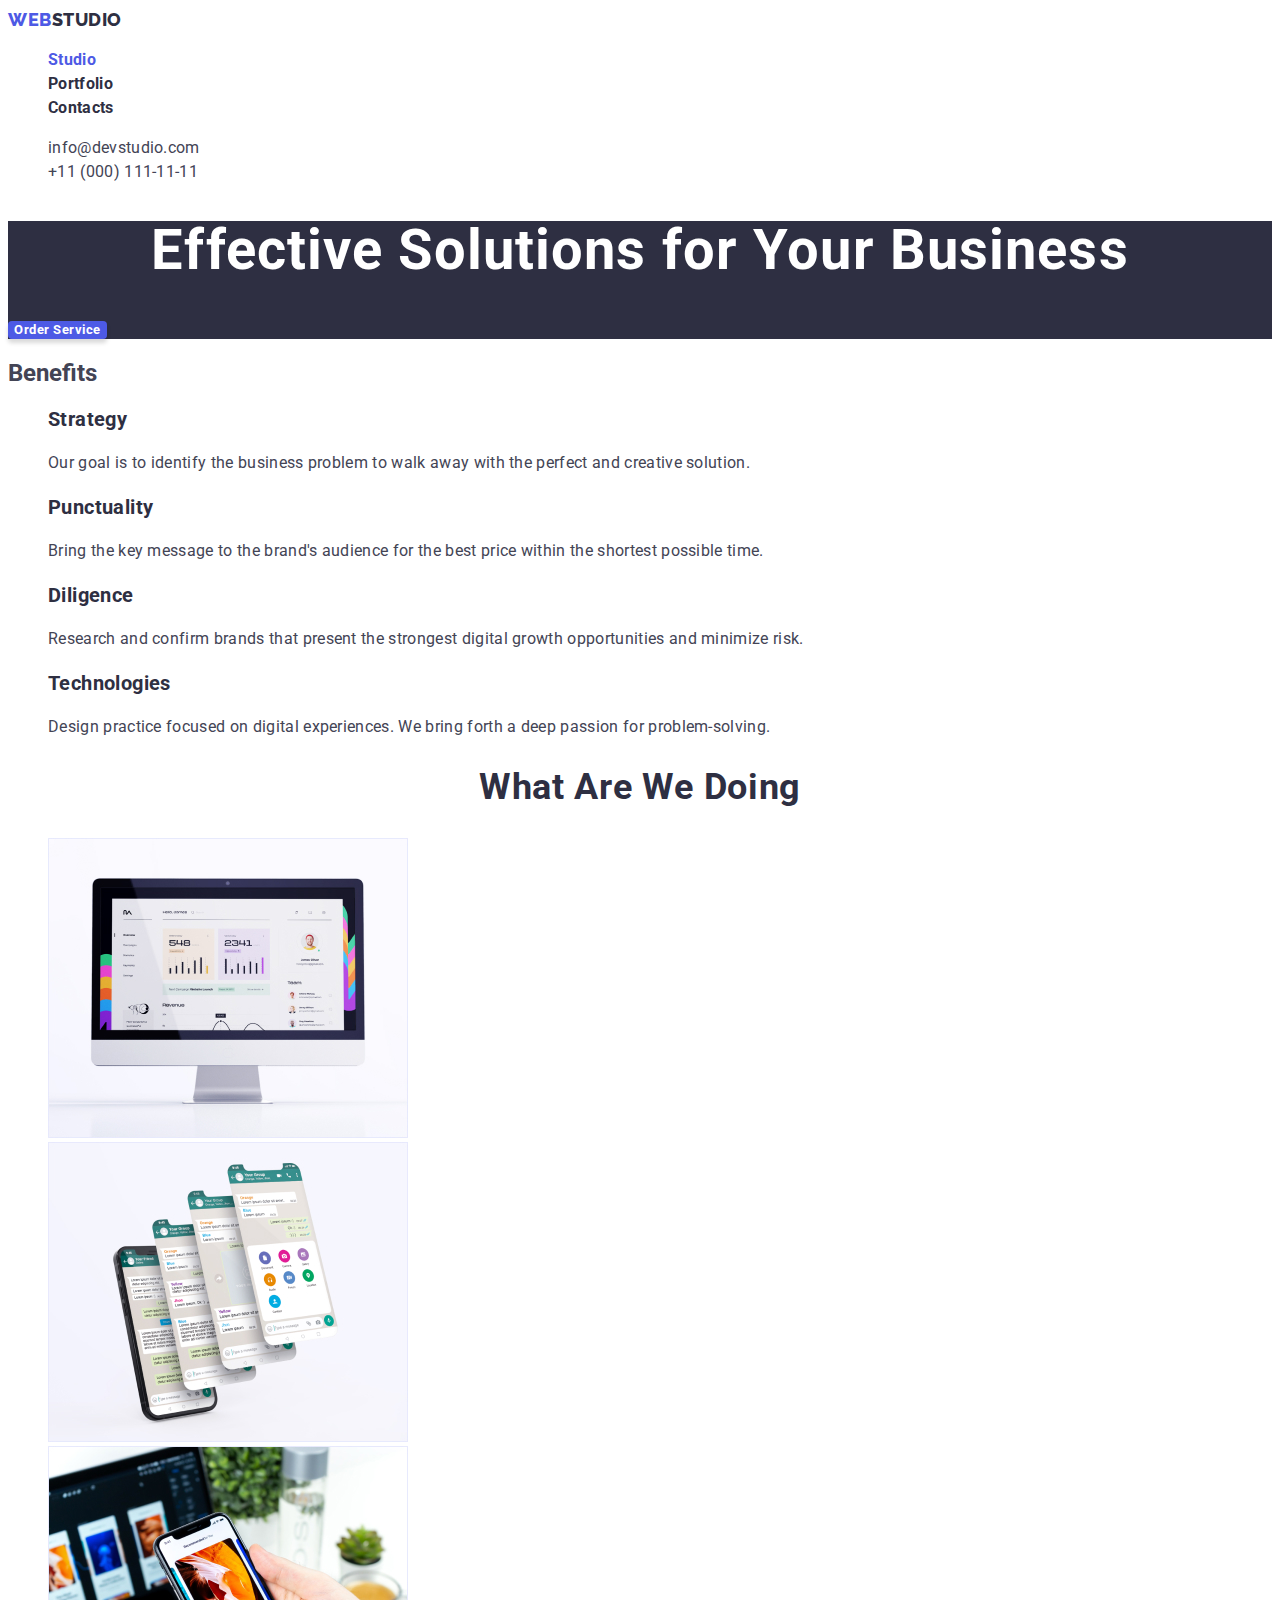
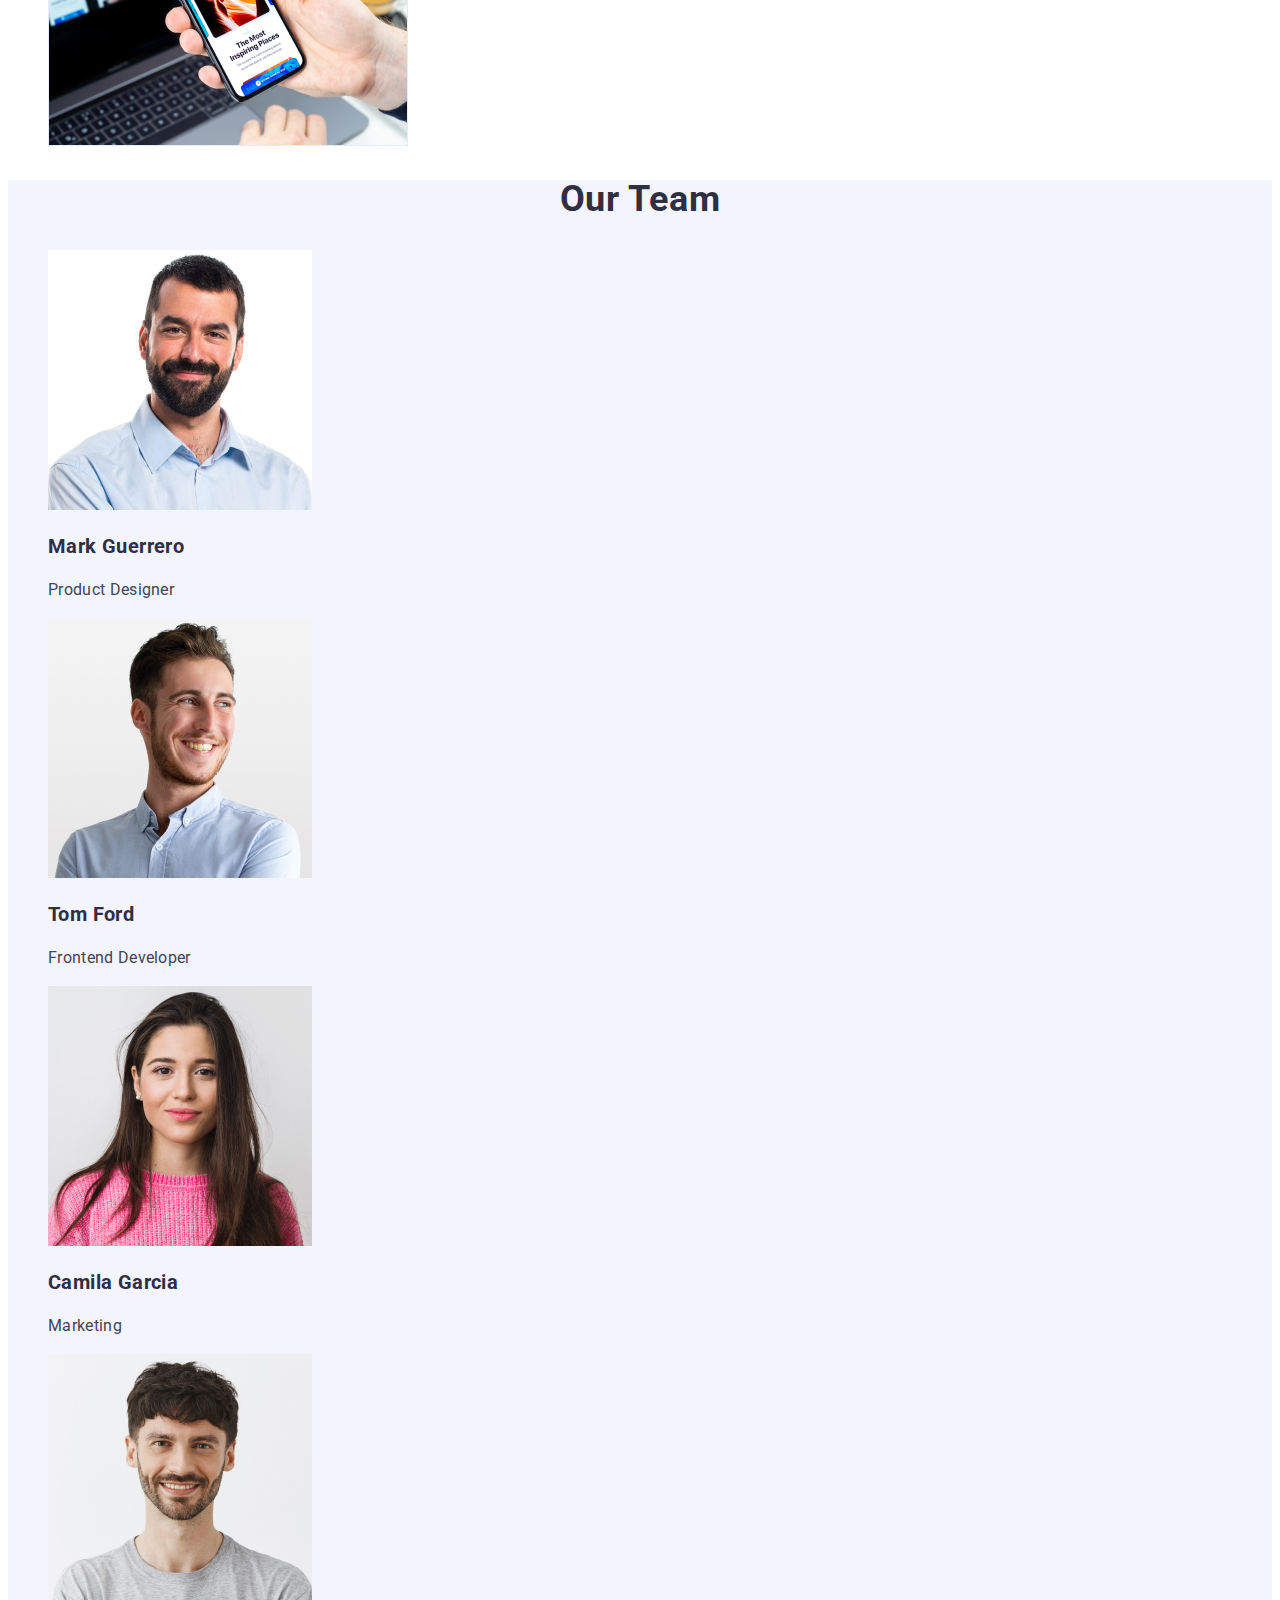
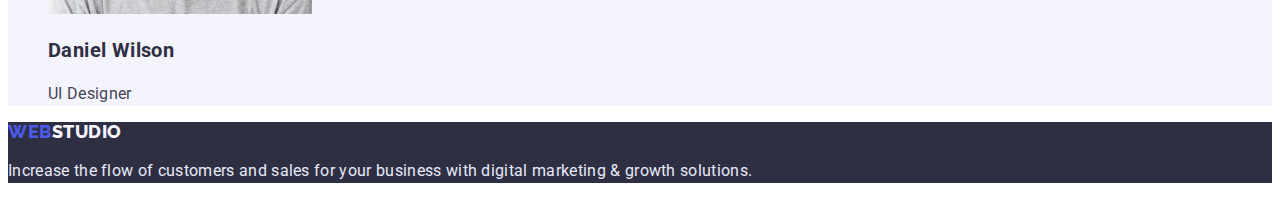
==== index.html @ 01891605 "copyed files from homework 2" ====
<!DOCTYPE html>
<html lang="en">
  <head>
    <meta charset="UTF-8" />
    <meta http-equiv="X-UA-Compatible" content="IE=edge" />
    <meta name="viewport" content="width=device-width, initial-scale=1.0" />
    <title>WebStudio</title>
    <link href="https://fonts.googleapis.com/css2?family=Raleway:wght@800&family=Roboto:wght@400;500;700;900&display=swap" rel="stylesheet" />
    <link rel="stylesheet" href="./css/styles.css" />
  </head>
  <body>
    <header class="header">
      <nav class="header-nav">
        <a class="header-logo logo link" href="./index.html"><span class="logo-start">WEB</span><span class="logo-end">STUDIO</span></a>
        <ul class="header-list list">
          <li>
            <a class="nav-link link" href="./index.html"><span class="active-page">Studio</span></a>
          </li>
          <li>
            <a class="nav-link link" href="./portfolio.html">Portfolio</a>
          </li>
          <li><a class="nav-link link" href="#">Contacts</a></li>
        </ul>
      </nav>
      <ul class="header-contacts list">
        <li>
          <a class="contacts-link link" href="mailto:info@devstudio.com">info@devstudio.com</a>
        </li>
        <li>
          <a class="contacts-link link" href="tel:+110001111111">+11 (000) 111-11-11</a>
        </li>
      </ul>
    </header>
    <main>
      <div class="hero">
        <h1 class="hero-title">Effective Solutions for Your Business</h1>
        <button class="hero-btn btn" type="button">Order Service</button>
      </div>
      <section class="benefits">
        <h2>Benefits</h2>
        <ul class="benefits-list list">
          <li class="benefits-item">
            <h3 class="benefits-subtitle subtitle">Strategy</h3>
            <p class="benefits-text text">Our goal is to identify the business problem to walk away with the perfect and creative solution.</p>
          </li>
          <li class="benefits-item">
            <h3 class="benefits-subtitle subtitle">Punctuality</h3>
            <p class="benefits-text text">Bring the key message to the brand's audience for the best price within the shortest possible time.</p>
          </li>
          <li class="benefits-item">
            <h3 class="benefits-subtitle subtitle">Diligence</h3>
            <p class="benefits-text text">Research and confirm brands that present the strongest digital growth opportunities and minimize risk.</p>
          </li>
          <li class="benefits-item">
            <h3 class="benefits-subtitle subtitle">Technologies</h3>
            <p class="benefits-text text">Design practice focused on digital experiences. We bring forth a deep passion for problem-solving.</p>
          </li>
        </ul>
      </section>
      <section class="services">
        <h2 class="services-title title">What are we doing</h2>
        <ul class="services-list list">
          <li class="services-item list">
            <img src="./images/we-doing1.jpg" alt="desktop" width="360" height="300" />
          </li>
          <li class="services-item list">
            <img src="./images/we-doing2.jpg" alt="mobile phone display layers" width="360" height="300" />
          </li>
          <li class="services-item list">
            <img src="./images/we-doing3.jpg" alt="mobile phone in hand" width="360" height="300" />
          </li>
        </ul>
      </section>
      <section class="team">
        <h2 class="team-title title">Our Team</h2>
        <ul class="team-list list">
          <li class="team-item">
            <img src="./images/team-photo/person1.jpg" alt="Mark Guerrero" width="264" height="260" />
            <h3 class="team-subtitle subtitle">Mark Guerrero</h3>
            <p class="text">Product Designer</p>
          </li>
          <li class="team-item">
            <img src="./images/team-photo/person2.jpg" alt="Tom Ford" width="264" height="260" />
            <h3 class="team-subtitle subtitle">Tom Ford</h3>
            <p class="text">Frontend Developer</p>
          </li>
          <li class="team-item">
            <img src="./images/team-photo/person3.jpg" alt="Camila Garcia" width="264" height="260" />
            <h3 class="team-subtitle subtitle">Camila Garcia</h3>
            <p class="text">Marketing</p>
          </li>
          <li class="team-item">
            <img src="./images/team-photo/person4.jpg" alt="Daniel Wilson" width="264" height="260" />
            <h3 class="team-subtitle subtitle">Daniel Wilson</h3>
            <p class="text">UI Designer</p>
          </li>
        </ul>
      </section>
    </main>
    <footer class="footer">
      <div>
        <a class="footer-logo logo link" href="./index.html"><span class="logo-start">WEB</span><span class="logo-end">STUDIO</span></a>
        <p class="footer-text text">Increase the flow of customers and sales for your business with digital marketing & growth solutions.</p>
      </div>
    </footer>
  </body>
</html>
---- css/styles.css ----
:root {
  /*_________COLOR SCHEME________*/

  /* iris-color*/
  --primary-brand-color: #4d5ae5;
  /* navy-blue-color */
  --dark-color: #2e2f42;
  /* green-color */
  --success-color: #31d0aa;
  /* slate-color */
  --text-color: #434455;
  /* light-text-color */
  --subtle-text-color: #8e8f99;
  /*cornflower-color*/
  --accent-color: #e7e9fc;
  /* cloud-color */
  --light-color: #f4f4fd;
  /* clean */
  --clean-color: #ffffff;
}

body {
  font-family: 'Roboto', 'Helvetica Neue', 'Verdana', 'Tahoma', sans-serif;
  font-size: 16px;
  color: var(--text-color);
  background-color: var(--clean-color);
}

/*_________NULL STYLE________*/
.list {
  list-style: none;
}
.link {
  text-decoration: none;
}
.link:active,
.link:visited {
  color: var(--text-color);
}

/*________DEFAULT STYLE________*/
.btn {
  font-family: 'Roboto';
  cursor: pointer;
  font-weight: 700;
  line-height: 1.5;
  letter-spacing: 0.04em;
}

.title {
  font-weight: 700;
  font-size: 36px;
  line-height: 1.11;
  letter-spacing: 0.02em;
  text-align: center;
  text-transform: capitalize;
  color: var(--dark-color);
}

.subtitle {
  font-weight: 700;
  font-size: 20px;
  line-height: 1.2;
  letter-spacing: 0.02em;
  color: var(--dark-color);
}

.text {
  line-height: 1.5;
  letter-spacing: 0.02em;
}

.active-page {
  color: var(--primary-brand-color);
}

/*_______HEADER________*/
.header {
  background-color: var(--clean-color);
}

.logo {
  font-family: 'Raleway', sans-serif;
  font-weight: 800;
  font-size: 18px;
  line-height: 1.33;
  letter-spacing: 0.03em;
}

.logo-start {
  color: var(--primary-brand-color);
}

.header-logo .logo-end {
  color: var(--dark-color);
}

.nav-link {
  font-weight: 700;
  color: var(--dark-color);
  line-height: 1.5;
  letter-spacing: 0.02em;
}

.nav-link:hover,
.nav-link:focus {
  color: var(--primary-brand-color);
}

.contacts-link {
  color: var(--text-color);
  line-height: 1.5;
  letter-spacing: 0.02em;
}

.contacts-link:hover,
.contacts-link:focus {
  color: var(--primary-brand-color);
}

/*________index.html MAIN________*/

/*_____HERO____ */
.hero {
  background-color: var(--dark-color);
}

.hero-title {
  font-family: 'Roboto';
  font-style: normal;
  font-weight: 700;
  font-size: 56px;
  line-height: 1.07;
  letter-spacing: 0.02em;
  text-align: center;
  color: var(--clean-color);
}

.hero-btn {
  line-height: 1.18;
  color: var(--clean-color);
  border: none;
  background: var(--primary-brand-color);
  box-shadow: 0px 4px 4px rgba(0, 0, 0, 0.15);
  border-radius: 4px;
}

/*____BENEFITS SECTION____*/
/*____SERVISES SECTION____*/

/*____TEAM SECTION____*/
.team {
  background-color: var(--light-color);
}

/*_______portfolio.html MAIN________*/

/*____FILTER SECTION____*/
.filter-btn {
  color: var(--primary-brand-color);
  background: var(--light-color);
  border: 1px solid var(--accent-color);
  border-radius: 4px;
}

.filter-btn:hover,
.filter-btn:focus {
  color: var(--clean-color);
  background: var(--primary-brand-color);
  box-shadow: 0px 3px 1px rgba(0, 0, 0, 0.1), 0px 2px 1px rgba(0, 0, 0, 0.08), 0px 2px 2px rgba(0, 0, 0, 0.12);
  border-radius: 4px;
}

/*________FOOTER________*/
.footer {
  background-color: var(--dark-color);
}

.footer-logo {
  line-height: 1.16;
}

.footer-logo .logo-end {
  color: var(--light-color);
}

.footer-text {
  color: var(--accent-color);
}
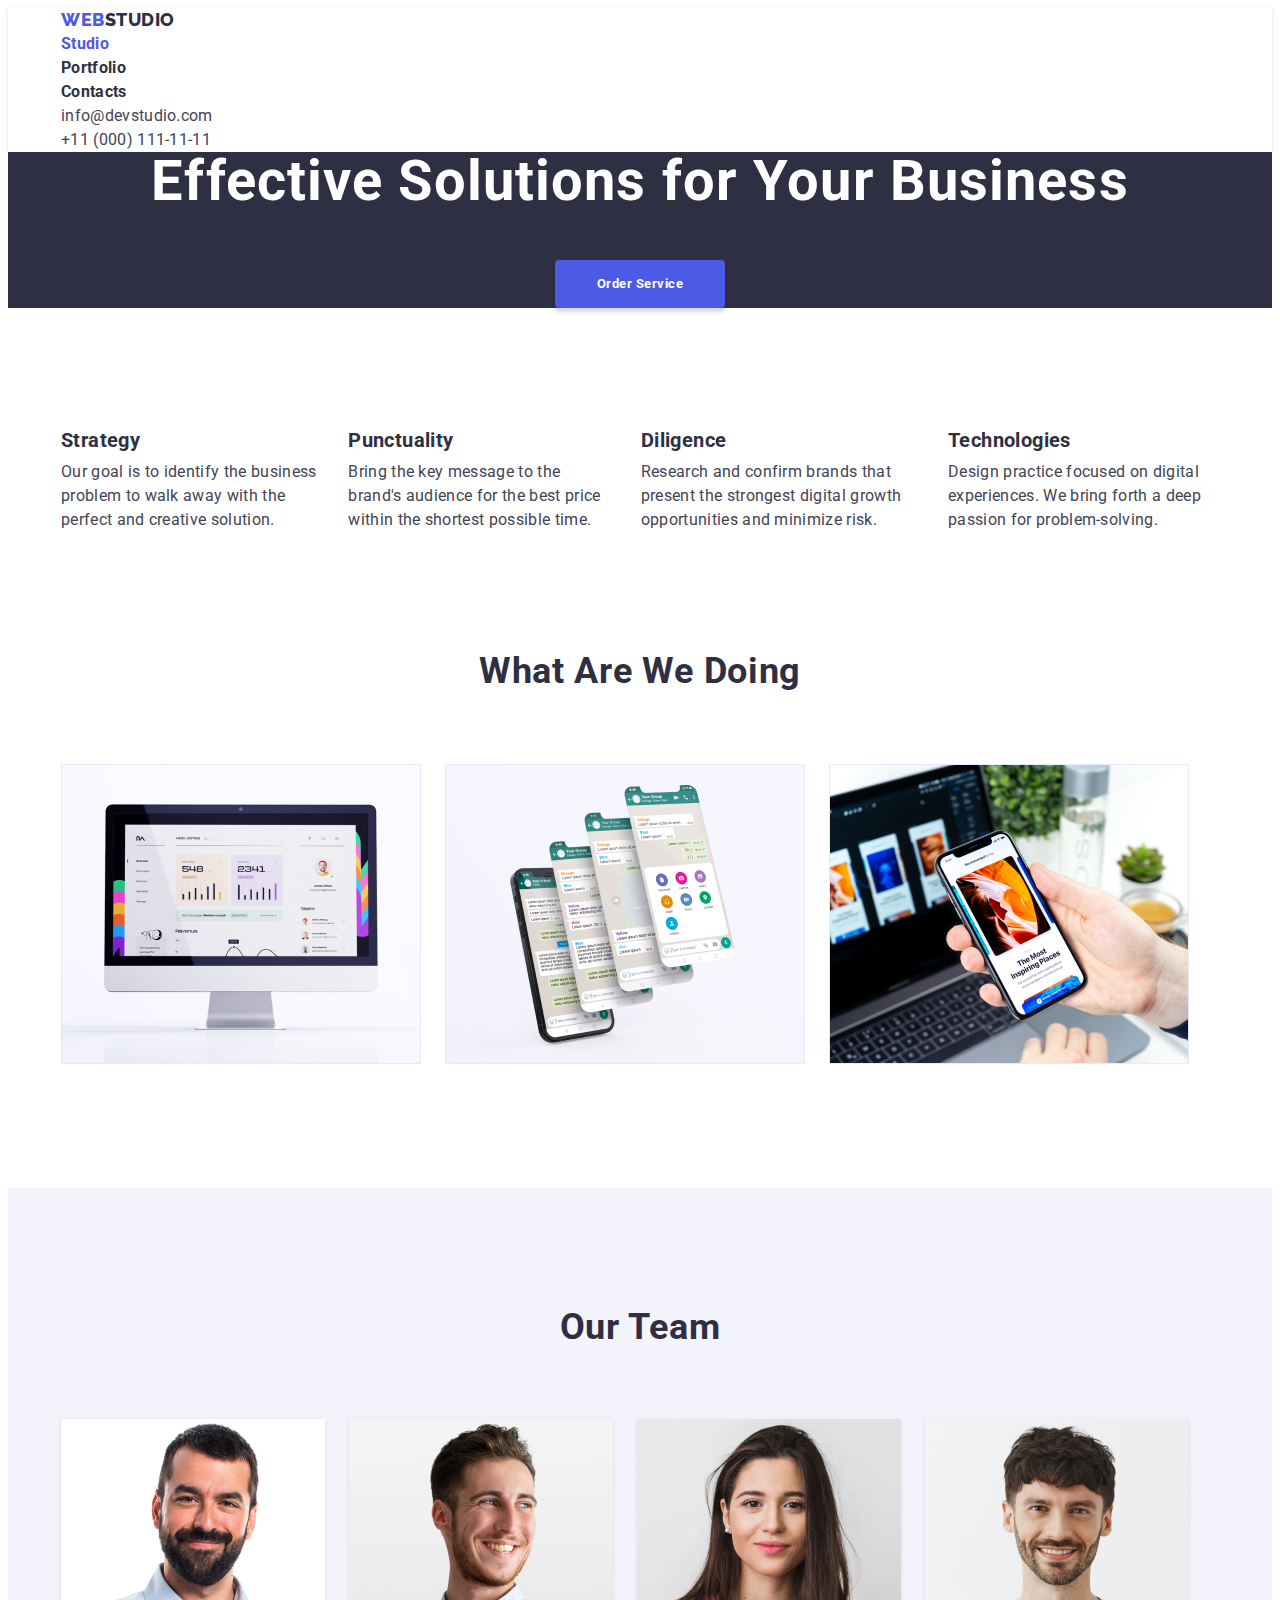
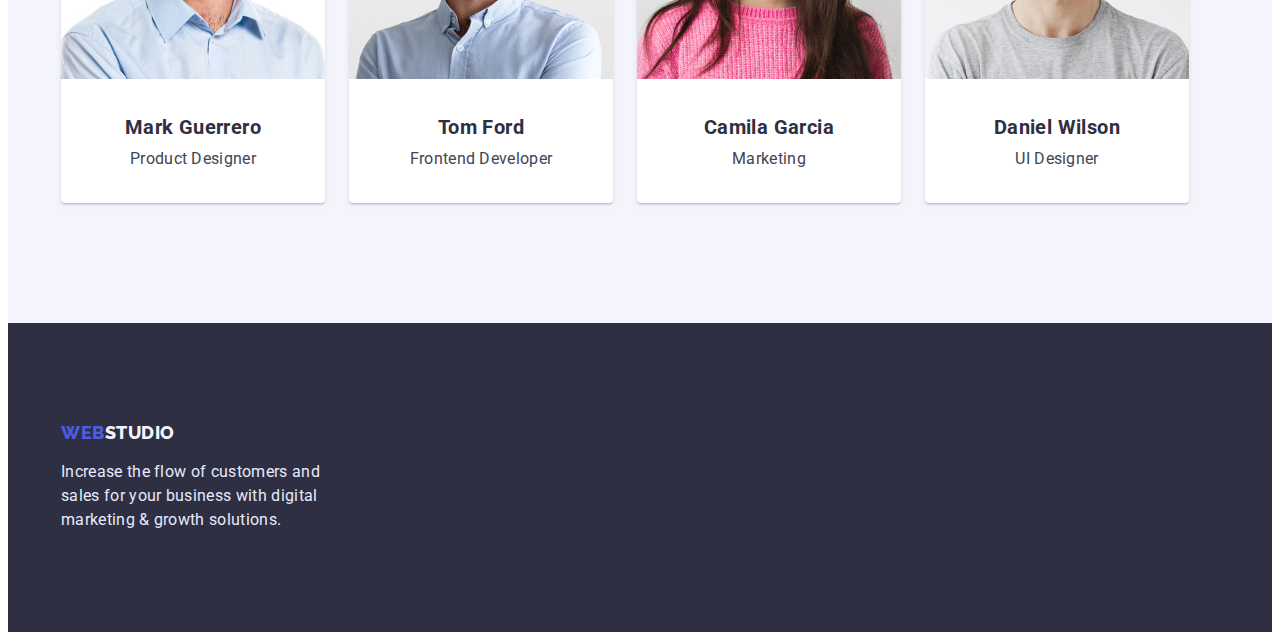
==== commit 87e0bfa9: "blocks without header index.html" ====
--- a/index.html
+++ b/index.html
@@ -5,100 +5,121 @@
     <meta http-equiv="X-UA-Compatible" content="IE=edge" />
     <meta name="viewport" content="width=device-width, initial-scale=1.0" />
     <title>WebStudio</title>
+    <link
+      rel="stylesheet"
+      href="https://cdnjs.cloudflare.com/ajax/libs/modern-normalize/1.1.0/modern-normalize.min.css"
+      integrity="sha512-wpPYUAdjBVSE4KJnH1VR1HeZfpl1ub8YT/NKx4PuQ5NmX2tKuGu6U/JRp5y+Y8XG2tV+wKQpNHVUX03MfMFn9Q=="
+      crossorigin="anonymous"
+      referrerpolicy="no-referrer"
+    />
     <link href="https://fonts.googleapis.com/css2?family=Raleway:wght@800&family=Roboto:wght@400;500;700;900&display=swap" rel="stylesheet" />
     <link rel="stylesheet" href="./css/styles.css" />
   </head>
   <body>
     <header class="header">
-      <nav class="header-nav">
-        <a class="header-logo logo link" href="./index.html"><span class="logo-start">WEB</span><span class="logo-end">STUDIO</span></a>
-        <ul class="header-list list">
+      <div class="container">
+        <nav class="header-nav">
+          <a class="header-logo logo link" href="./index.html"><span class="logo-start">WEB</span><span class="logo-end">STUDIO</span></a>
+          <ul class="header-list list">
+            <li>
+              <a class="nav-link link" href="./index.html"><span class="active-page">Studio</span></a>
+            </li>
+            <li>
+              <a class="nav-link link" href="./portfolio.html">Portfolio</a>
+            </li>
+            <li><a class="nav-link link" href="#">Contacts</a></li>
+          </ul>
+        </nav>
+        <ul class="header-contacts list">
           <li>
-            <a class="nav-link link" href="./index.html"><span class="active-page">Studio</span></a>
+            <a class="contacts-link link" href="mailto:info@devstudio.com">info@devstudio.com</a>
           </li>
           <li>
-            <a class="nav-link link" href="./portfolio.html">Portfolio</a>
+            <a class="contacts-link link" href="tel:+110001111111">+11 (000) 111-11-11</a>
           </li>
-          <li><a class="nav-link link" href="#">Contacts</a></li>
         </ul>
-      </nav>
-      <ul class="header-contacts list">
-        <li>
-          <a class="contacts-link link" href="mailto:info@devstudio.com">info@devstudio.com</a>
-        </li>
-        <li>
-          <a class="contacts-link link" href="tel:+110001111111">+11 (000) 111-11-11</a>
-        </li>
-      </ul>
+      </div>
     </header>
     <main>
       <div class="hero">
-        <h1 class="hero-title">Effective Solutions for Your Business</h1>
-        <button class="hero-btn btn" type="button">Order Service</button>
+        <div class="container">
+          <h1 class="hero-title">Effective Solutions for Your Business</h1>
+          <button class="hero-btn btn" type="button">Order Service</button>
+        </div>
       </div>
-      <section class="benefits">
-        <h2>Benefits</h2>
-        <ul class="benefits-list list">
-          <li class="benefits-item">
-            <h3 class="benefits-subtitle subtitle">Strategy</h3>
-            <p class="benefits-text text">Our goal is to identify the business problem to walk away with the perfect and creative solution.</p>
-          </li>
-          <li class="benefits-item">
-            <h3 class="benefits-subtitle subtitle">Punctuality</h3>
-            <p class="benefits-text text">Bring the key message to the brand's audience for the best price within the shortest possible time.</p>
-          </li>
-          <li class="benefits-item">
-            <h3 class="benefits-subtitle subtitle">Diligence</h3>
-            <p class="benefits-text text">Research and confirm brands that present the strongest digital growth opportunities and minimize risk.</p>
-          </li>
-          <li class="benefits-item">
-            <h3 class="benefits-subtitle subtitle">Technologies</h3>
-            <p class="benefits-text text">Design practice focused on digital experiences. We bring forth a deep passion for problem-solving.</p>
-          </li>
-        </ul>
-      </section>
-      <section class="services">
-        <h2 class="services-title title">What are we doing</h2>
-        <ul class="services-list list">
-          <li class="services-item list">
-            <img src="./images/we-doing1.jpg" alt="desktop" width="360" height="300" />
-          </li>
-          <li class="services-item list">
-            <img src="./images/we-doing2.jpg" alt="mobile phone display layers" width="360" height="300" />
-          </li>
-          <li class="services-item list">
-            <img src="./images/we-doing3.jpg" alt="mobile phone in hand" width="360" height="300" />
-          </li>
-        </ul>
-      </section>
-      <section class="team">
-        <h2 class="team-title title">Our Team</h2>
-        <ul class="team-list list">
-          <li class="team-item">
-            <img src="./images/team-photo/person1.jpg" alt="Mark Guerrero" width="264" height="260" />
-            <h3 class="team-subtitle subtitle">Mark Guerrero</h3>
-            <p class="text">Product Designer</p>
-          </li>
-          <li class="team-item">
-            <img src="./images/team-photo/person2.jpg" alt="Tom Ford" width="264" height="260" />
-            <h3 class="team-subtitle subtitle">Tom Ford</h3>
-            <p class="text">Frontend Developer</p>
-          </li>
-          <li class="team-item">
-            <img src="./images/team-photo/person3.jpg" alt="Camila Garcia" width="264" height="260" />
-            <h3 class="team-subtitle subtitle">Camila Garcia</h3>
-            <p class="text">Marketing</p>
-          </li>
-          <li class="team-item">
-            <img src="./images/team-photo/person4.jpg" alt="Daniel Wilson" width="264" height="260" />
-            <h3 class="team-subtitle subtitle">Daniel Wilson</h3>
-            <p class="text">UI Designer</p>
-          </li>
-        </ul>
+      <div class="section">
+        <section class="benefits">
+          <div class="container">
+            <!-- <h2>Benefits</h2> -->
+            <ul class="benefits-list list">
+              <li class="benefits-item">
+                <h3 class="benefits-subtitle subtitle">Strategy</h3>
+                <p class="benefits-text text">Our goal is to identify the business problem to walk away with the perfect and creative solution.</p>
+              </li>
+              <li class="benefits-item">
+                <h3 class="benefits-subtitle subtitle">Punctuality</h3>
+                <p class="benefits-text text">Bring the key message to the brand's audience for the best price within the shortest possible time.</p>
+              </li>
+              <li class="benefits-item">
+                <h3 class="benefits-subtitle subtitle">Diligence</h3>
+                <p class="benefits-text text">
+                  Research and confirm brands that present the strongest digital growth opportunities and minimize risk.
+                </p>
+              </li>
+              <li class="benefits-item">
+                <h3 class="benefits-subtitle subtitle">Technologies</h3>
+                <p class="benefits-text text">Design practice focused on digital experiences. We bring forth a deep passion for problem-solving.</p>
+              </li>
+            </ul>
+          </div>
+        </section>
+        <section class="services">
+          <div class="container">
+            <h2 class="services-title title">What are we doing</h2>
+            <ul class="services-list list">
+              <li class="services-item list">
+                <img src="./images/we-doing1.jpg" alt="desktop" width="360" height="300" />
+              </li>
+              <li class="services-item list">
+                <img src="./images/we-doing2.jpg" alt="mobile phone display layers" width="360" height="300" />
+              </li>
+              <li class="services-item list">
+                <img src="./images/we-doing3.jpg" alt="mobile phone in hand" width="360" height="300" />
+              </li>
+            </ul>
+          </div>
+        </section>
+      </div>
+      <section class="team section">
+        <div class="container">
+          <h2 class="team-title title">Our Team</h2>
+          <ul class="team-list list">
+            <li class="team-item">
+              <img class="list-img" src="./images/team-photo/person1.jpg" alt="Mark Guerrero" width="264" height="260" />
+              <h3 class="team-subtitle subtitle">Mark Guerrero</h3>
+              <p class="text">Product Designer</p>
+            </li>
+            <li class="team-item">
+              <img class="list-img" src="./images/team-photo/person2.jpg" alt="Tom Ford" width="264" height="260" />
+              <h3 class="team-subtitle subtitle">Tom Ford</h3>
+              <p class="text">Frontend Developer</p>
+            </li>
+            <li class="team-item">
+              <img class="list-img" src="./images/team-photo/person3.jpg" alt="Camila Garcia" width="264" height="260" />
+              <h3 class="team-subtitle subtitle">Camila Garcia</h3>
+              <p class="text">Marketing</p>
+            </li>
+            <li class="team-item">
+              <img class="list-img" src="./images/team-photo/person4.jpg" alt="Daniel Wilson" width="264" height="260" />
+              <h3 class="team-subtitle subtitle">Daniel Wilson</h3>
+              <p class="text">UI Designer</p>
+            </li>
+          </ul>
+        </div>
       </section>
     </main>
     <footer class="footer">
-      <div>
+      <div class="container">
         <a class="footer-logo logo link" href="./index.html"><span class="logo-start">WEB</span><span class="logo-end">STUDIO</span></a>
         <p class="footer-text text">Increase the flow of customers and sales for your business with digital marketing & growth solutions.</p>
       </div>
--- a/css/styles.css
+++ b/css/styles.css
@@ -27,9 +27,20 @@
 }
 
 /*_________NULL STYLE________*/
+h1,
+h2,
+h3 {
+  margin-top: 0;
+  margin-bottom: 0;
+}
 .list {
   list-style: none;
-}
+
+  padding-left: 0;
+  margin-top: 0;
+  margin-bottom: 0;
+}
+
 .link {
   text-decoration: none;
 }
@@ -47,6 +58,13 @@
   letter-spacing: 0.04em;
 }
 
+.container {
+  width: 1158px;
+  padding-left: 12px;
+  padding-right: 12px;
+  margin: 0 auto;
+}
+
 .title {
   font-weight: 700;
   font-size: 36px;
@@ -55,6 +73,8 @@
   text-align: center;
   text-transform: capitalize;
   color: var(--dark-color);
+
+  margin-bottom: 72px;
 }
 
 .subtitle {
@@ -63,20 +83,36 @@
   line-height: 1.2;
   letter-spacing: 0.02em;
   color: var(--dark-color);
+
+  margin-bottom: 8px;
 }
 
 .text {
   line-height: 1.5;
   letter-spacing: 0.02em;
+
+  margin-top: 0;
+  margin-bottom: 0;
 }
 
 .active-page {
   color: var(--primary-brand-color);
+}
+
+.list-img {
+  margin-bottom: 32px;
+}
+
+.section {
+  padding-top: 120px;
+  padding-bottom: 120px;
 }
 
 /*_______HEADER________*/
 .header {
   background-color: var(--clean-color);
+  border-bottom: 1px transparent;
+  box-shadow: 0px 1px 6px rgba(46, 47, 66, 0.08), 0px 1px 1px rgba(46, 47, 66, 0.16), 0px 2px 1px rgba(46, 47, 66, 0.08);
 }
 
 .logo {
@@ -107,6 +143,11 @@
   color: var(--primary-brand-color);
 }
 
+.header-contacts {
+  margin-bottom: 0;
+  margin-top: 0;
+}
+
 .contacts-link {
   color: var(--text-color);
   line-height: 1.5;
@@ -123,6 +164,7 @@
 /*_____HERO____ */
 .hero {
   background-color: var(--dark-color);
+  text-align: center;
 }
 
 .hero-title {
@@ -134,23 +176,71 @@
   letter-spacing: 0.02em;
   text-align: center;
   color: var(--clean-color);
+
+  margin-bottom: 48px;
+  margin-top: 0;
 }
 
 .hero-btn {
   line-height: 1.18;
   color: var(--clean-color);
+
   border: none;
   background: var(--primary-brand-color);
   box-shadow: 0px 4px 4px rgba(0, 0, 0, 0.15);
   border-radius: 4px;
+
+  min-width: 170px;
+  padding: 16px 32px;
 }
 
 /*____BENEFITS SECTION____*/
+
+.benefits {
+  margin-bottom: 120px;
+}
+
+.benefits-list {
+  display: flex;
+}
+
+.benefits-item:not(:last-child) {
+  margin-right: 24px;
+}
+
 /*____SERVISES SECTION____*/
+
+
+
+.services-list {
+  display: flex;
+}
+
+.services-item:not(:last-child) {
+  margin-right: 24px;
+}
 
 /*____TEAM SECTION____*/
 .team {
   background-color: var(--light-color);
+}
+
+.team-list {
+  display: flex;
+}
+
+.team-item {
+  text-align: center;
+
+  background: var(--clean-color);
+  box-shadow: 0px 1px 6px rgba(46, 47, 66, 0.08), 0px 1px 1px rgba(46, 47, 66, 0.16), 0px 2px 1px rgba(46, 47, 66, 0.08);
+  border-radius: 0px 0px 4px 4px;
+
+  padding-bottom: 32px;
+}
+
+.team-item:not(:last-child) {
+  margin-right: 24px;
 }
 
 /*_______portfolio.html MAIN________*/
@@ -174,10 +264,15 @@
 /*________FOOTER________*/
 .footer {
   background-color: var(--dark-color);
+  padding-top: 100px;
+  padding-bottom: 100px;
 }
 
 .footer-logo {
   line-height: 1.16;
+
+  display: inline-block;
+  margin-bottom: 16px;
 }
 
 .footer-logo .logo-end {
@@ -186,4 +281,6 @@
 
 .footer-text {
   color: var(--accent-color);
-}
+
+  width: 264px;
+}
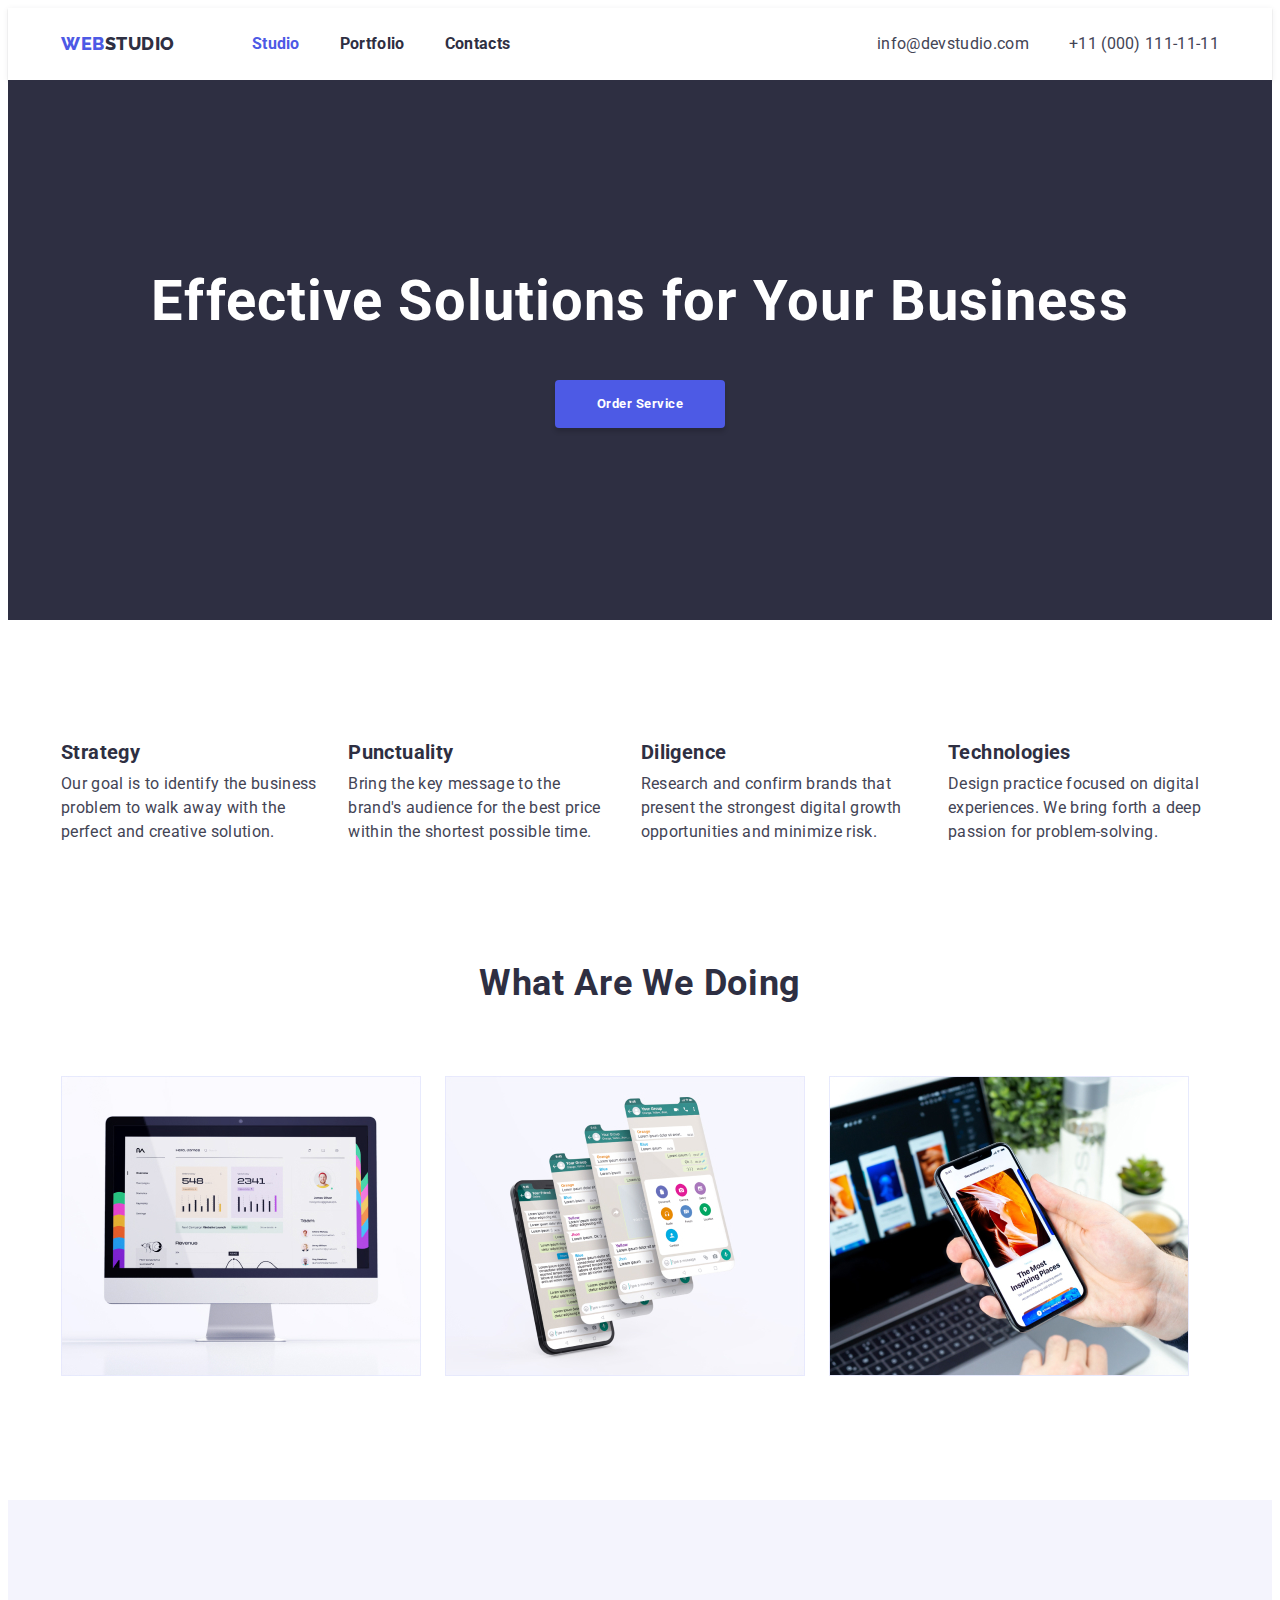
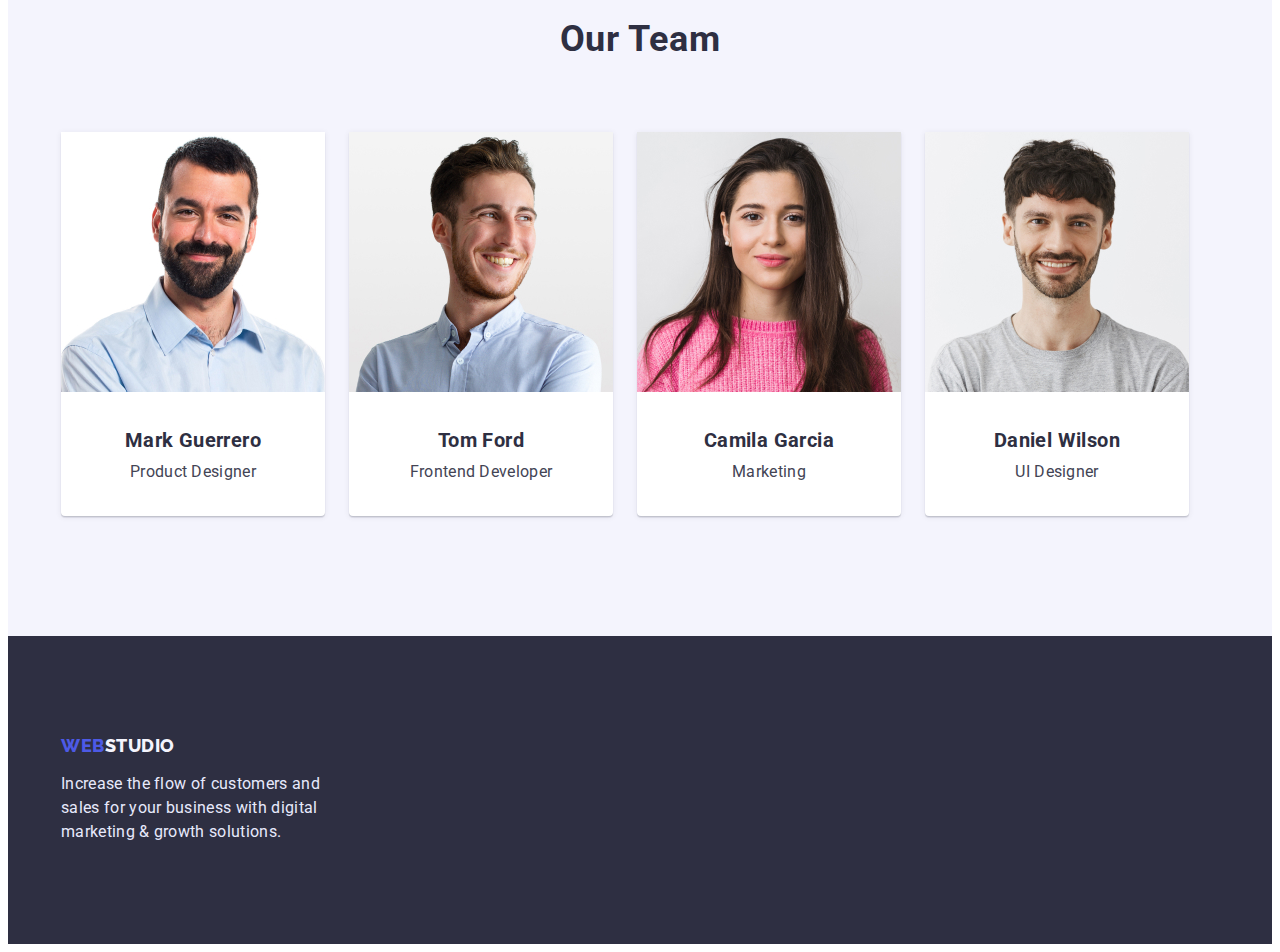
==== commit 32392f69: "homework 3 end" ====
--- a/index.html
+++ b/index.html
@@ -18,26 +18,28 @@
   <body>
     <header class="header">
       <div class="container">
-        <nav class="header-nav">
-          <a class="header-logo logo link" href="./index.html"><span class="logo-start">WEB</span><span class="logo-end">STUDIO</span></a>
-          <ul class="header-list list">
-            <li>
-              <a class="nav-link link" href="./index.html"><span class="active-page">Studio</span></a>
+        <div class="header-flex">
+          <nav class="header-nav">
+            <a class="header-logo logo link" href="./index.html"><span class="logo-start">WEB</span><span class="logo-end">STUDIO</span></a>
+            <ul class="header-menu list">
+              <li class="menu-item">
+                <a class="nav-link link" href="./index.html"><span class="active-page">Studio</span></a>
+              </li>
+              <li class="menu-item">
+                <a class="nav-link link" href="./portfolio.html">Portfolio</a>
+              </li>
+              <li class="menu-item"><a class="nav-link link" href="#">Contacts</a></li>
+            </ul>
+          </nav>
+          <ul class="header-contacts list">
+            <li class="contacts-item">
+              <a class="contacts-link link" href="mailto:info@devstudio.com">info@devstudio.com</a>
             </li>
-            <li>
-              <a class="nav-link link" href="./portfolio.html">Portfolio</a>
+            <li class="contacts-item">
+              <a class="contacts-link link" href="tel:+110001111111">+11 (000) 111-11-11</a>
             </li>
-            <li><a class="nav-link link" href="#">Contacts</a></li>
           </ul>
-        </nav>
-        <ul class="header-contacts list">
-          <li>
-            <a class="contacts-link link" href="mailto:info@devstudio.com">info@devstudio.com</a>
-          </li>
-          <li>
-            <a class="contacts-link link" href="tel:+110001111111">+11 (000) 111-11-11</a>
-          </li>
-        </ul>
+        </div>
       </div>
     </header>
     <main>
@@ -50,7 +52,7 @@
       <div class="section">
         <section class="benefits">
           <div class="container">
-            <!-- <h2>Benefits</h2> -->
+            <h2 class="visually-hidden">Benefits</h2>
             <ul class="benefits-list list">
               <li class="benefits-item">
                 <h3 class="benefits-subtitle subtitle">Strategy</h3>
--- a/css/styles.css
+++ b/css/styles.css
@@ -49,6 +49,19 @@
   color: var(--text-color);
 }
 
+.visually-hidden {
+  position: absolute;
+  width: 1px;
+  height: 1px;
+  margin: -1px;
+  border: 0;
+  padding: 0;
+  white-space: nowrap;
+  clip-path: inset(100%);
+  clip: rect(0 0 0 0);
+  overflow: hidden;
+}
+
 /*________DEFAULT STYLE________*/
 .btn {
   font-family: 'Roboto';
@@ -111,8 +124,36 @@
 /*_______HEADER________*/
 .header {
   background-color: var(--clean-color);
-  border-bottom: 1px transparent;
-  box-shadow: 0px 1px 6px rgba(46, 47, 66, 0.08), 0px 1px 1px rgba(46, 47, 66, 0.16), 0px 2px 1px rgba(46, 47, 66, 0.08);
+  box-shadow: 0px 2px 1px rgba(46, 47, 66, 0.08), 0px 1px 1px rgba(46, 47, 66, 0.16), 0px 1px 6px rgba(46, 47, 66, 0.08);
+
+  padding: 24px 0;
+}
+
+.header-menu {
+  display: flex;
+  margin-left: 77px;
+}
+
+.header-nav {
+  display: flex;
+}
+
+.header-flex {
+  display: flex;
+  align-items: center;
+}
+
+.header-menu .menu-item:not(:last-child) {
+  margin-right: 40px;
+}
+
+.header-contacts {
+  display: flex;
+  margin-left: auto;
+}
+
+.header-contacts .contacts-item:not(:last-child) {
+  margin-right: 40px;
 }
 
 .logo {
@@ -162,8 +203,14 @@
 /*________index.html MAIN________*/
 
 /*_____HERO____ */
+
+.hero .container {
+  padding: 192px 0;
+}
+
 .hero {
   background-color: var(--dark-color);
+
   text-align: center;
 }
 
@@ -196,8 +243,8 @@
 
 /*____BENEFITS SECTION____*/
 
-.benefits {
-  margin-bottom: 120px;
+.section .benefits {
+  padding-bottom: 120px;
 }
 
 .benefits-list {
@@ -209,8 +256,6 @@
 }
 
 /*____SERVISES SECTION____*/
-
-
 
 .services-list {
   display: flex;
@@ -246,11 +291,25 @@
 /*_______portfolio.html MAIN________*/
 
 /*____FILTER SECTION____*/
+
+.portfolio-filter {
+  margin-bottom: 72px;
+
+  display: flex;
+  justify-content: center;
+}
+
+.portfolio-filter li:not(:last-child) {
+  margin-right: 24px;
+}
+
 .filter-btn {
   color: var(--primary-brand-color);
   background: var(--light-color);
   border: 1px solid var(--accent-color);
   border-radius: 4px;
+
+  padding: 12px 24px;
 }
 
 .filter-btn:hover,
@@ -261,9 +320,37 @@
   border-radius: 4px;
 }
 
+/*____WORKS SECTION____*/
+
+.works {
+  display: flex;
+  flex-wrap: wrap;
+  margin: -12px;
+}
+
+.works-item {
+  background: var(--clean-color);
+  border: 0.5px solid var(--light-color);
+  box-shadow: 0px 1px 6px rgba(46, 47, 66, 0.08);
+
+  padding-bottom: 32px;
+  margin: 12px;
+}
+
+.works-item:hover,
+.works-item:focus {
+  box-shadow: 0px 1px 6px rgba(46, 47, 66, 0.08), 0px 1px 1px rgba(46, 47, 66, 0.16), 0px 2px 1px rgba(46, 47, 66, 0.08);
+}
+
+.works-item .subtitle,
+.works-item .text {
+  margin-left: 16px;
+}
+
 /*________FOOTER________*/
 .footer {
   background-color: var(--dark-color);
+
   padding-top: 100px;
   padding-bottom: 100px;
 }
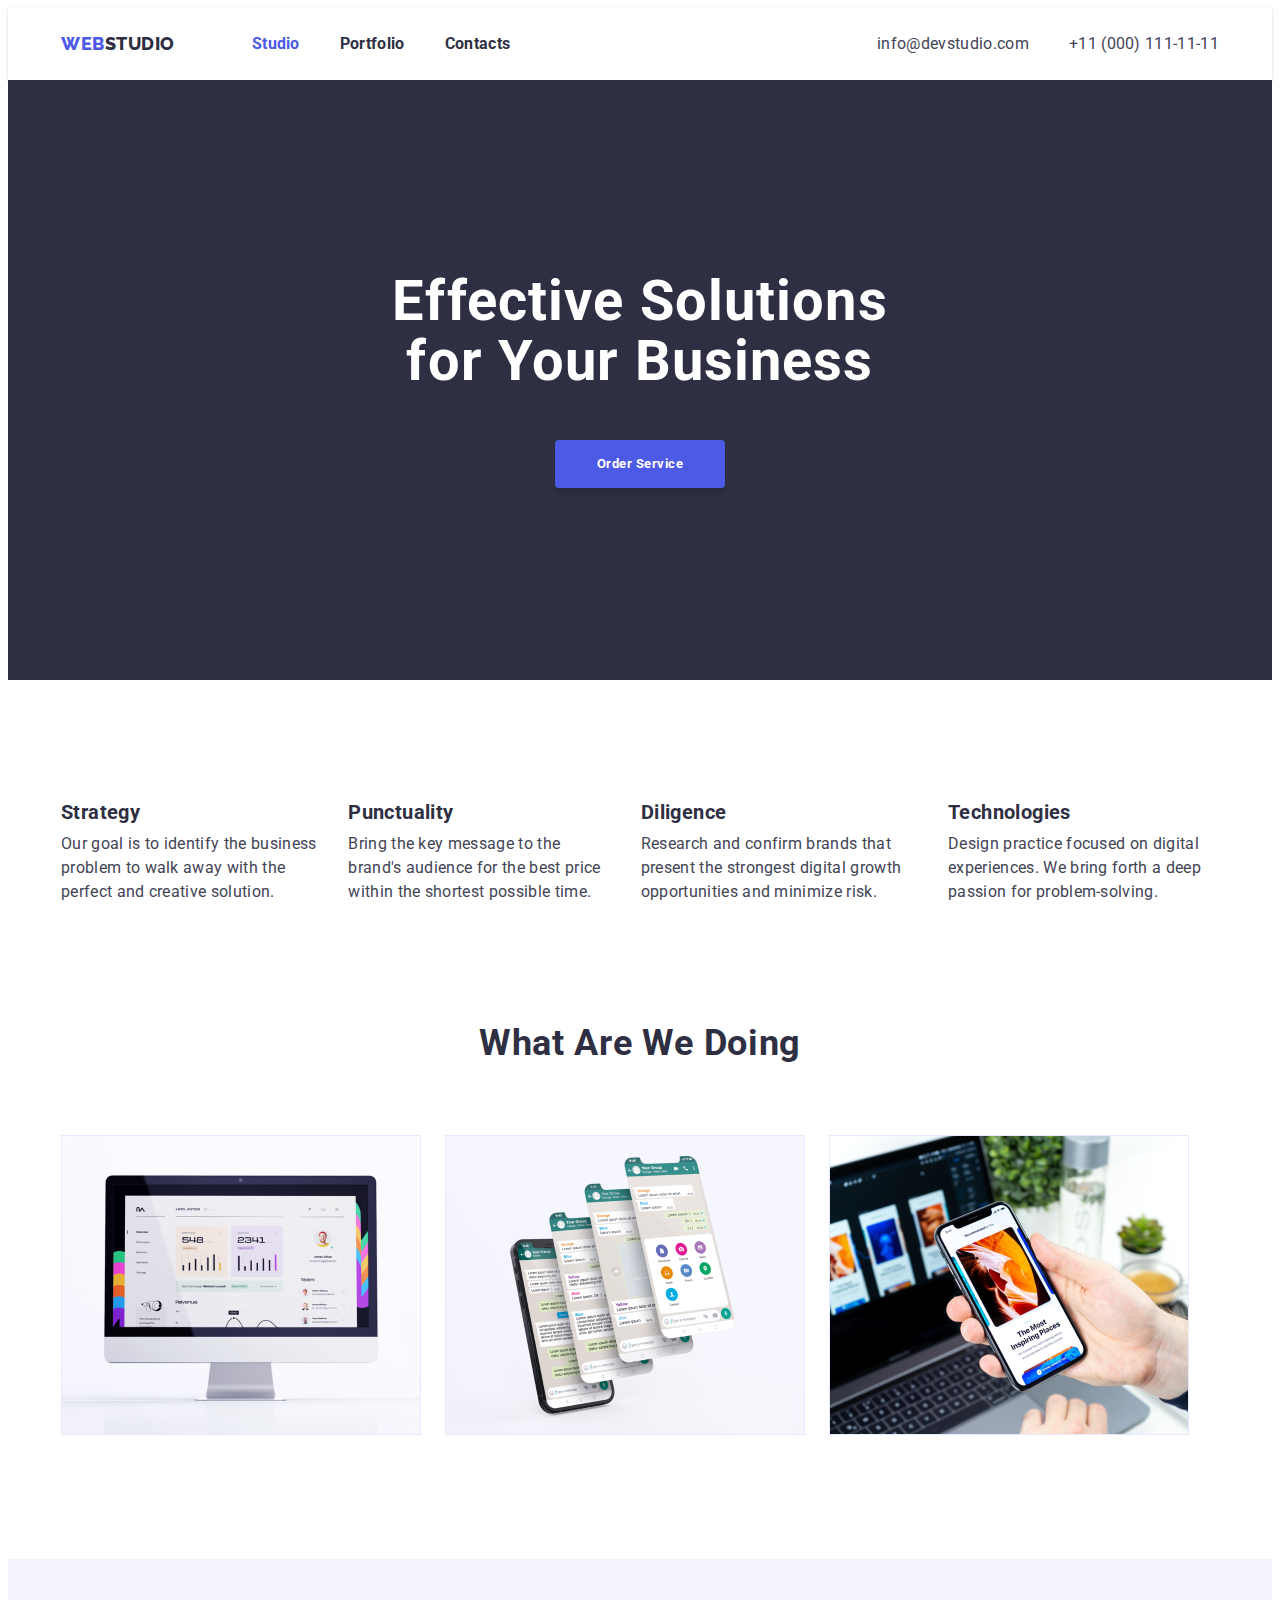
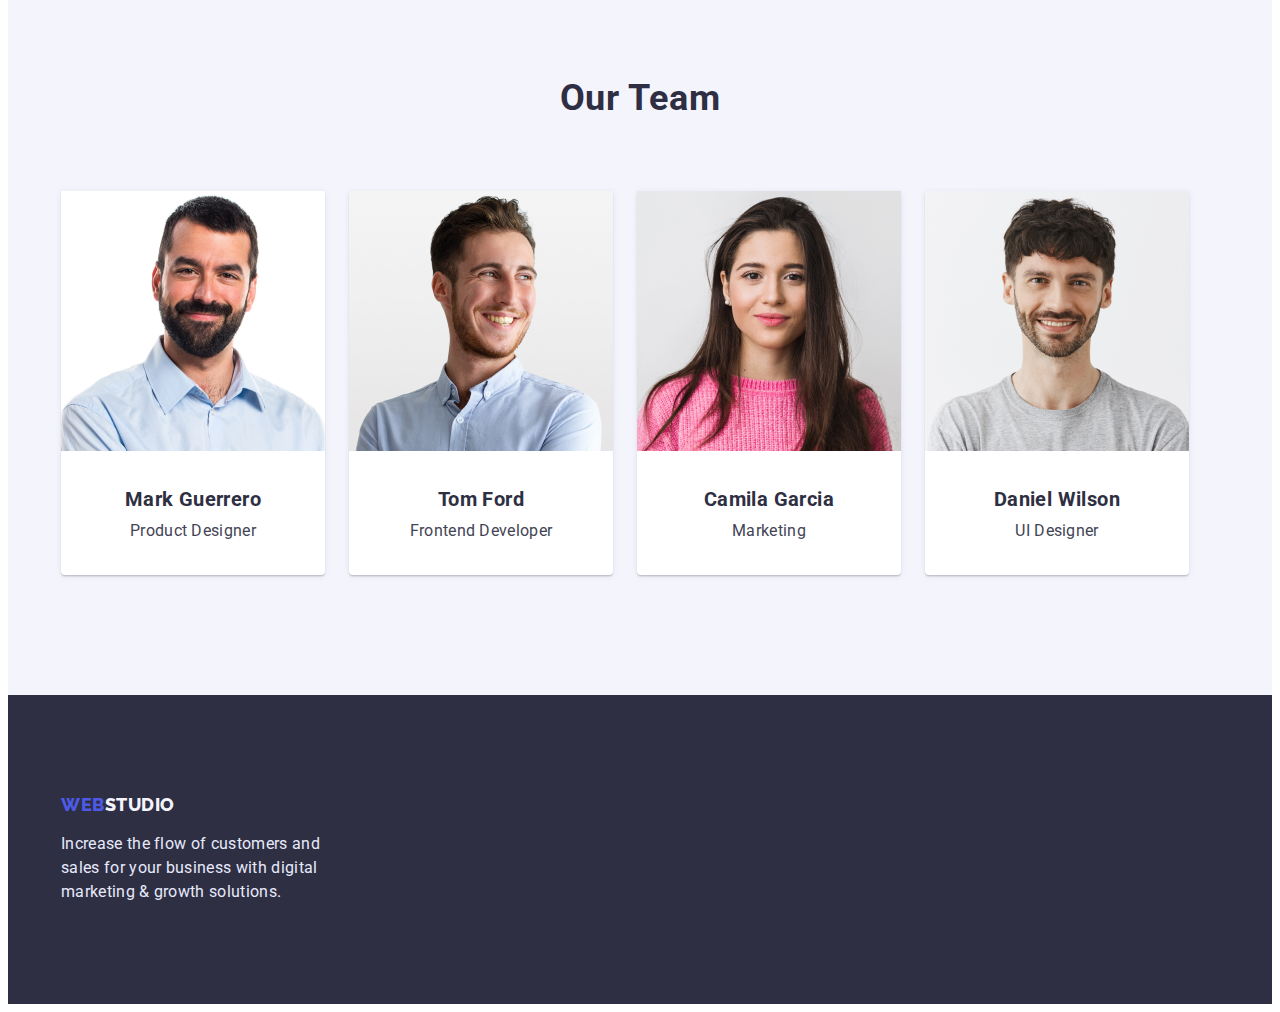
==== commit f34c7345: "homework 3 final" ====
--- a/index.html
+++ b/index.html
@@ -49,49 +49,45 @@
           <button class="hero-btn btn" type="button">Order Service</button>
         </div>
       </div>
-      <div class="section">
-        <section class="benefits">
-          <div class="container">
-            <h2 class="visually-hidden">Benefits</h2>
-            <ul class="benefits-list list">
-              <li class="benefits-item">
-                <h3 class="benefits-subtitle subtitle">Strategy</h3>
-                <p class="benefits-text text">Our goal is to identify the business problem to walk away with the perfect and creative solution.</p>
-              </li>
-              <li class="benefits-item">
-                <h3 class="benefits-subtitle subtitle">Punctuality</h3>
-                <p class="benefits-text text">Bring the key message to the brand's audience for the best price within the shortest possible time.</p>
-              </li>
-              <li class="benefits-item">
-                <h3 class="benefits-subtitle subtitle">Diligence</h3>
-                <p class="benefits-text text">
-                  Research and confirm brands that present the strongest digital growth opportunities and minimize risk.
-                </p>
-              </li>
-              <li class="benefits-item">
-                <h3 class="benefits-subtitle subtitle">Technologies</h3>
-                <p class="benefits-text text">Design practice focused on digital experiences. We bring forth a deep passion for problem-solving.</p>
-              </li>
-            </ul>
-          </div>
-        </section>
-        <section class="services">
-          <div class="container">
-            <h2 class="services-title title">What are we doing</h2>
-            <ul class="services-list list">
-              <li class="services-item list">
-                <img src="./images/we-doing1.jpg" alt="desktop" width="360" height="300" />
-              </li>
-              <li class="services-item list">
-                <img src="./images/we-doing2.jpg" alt="mobile phone display layers" width="360" height="300" />
-              </li>
-              <li class="services-item list">
-                <img src="./images/we-doing3.jpg" alt="mobile phone in hand" width="360" height="300" />
-              </li>
-            </ul>
-          </div>
-        </section>
-      </div>
+      <section class="benefits section">
+        <div class="container">
+          <h2 class="visually-hidden">Benefits</h2>
+          <ul class="benefits-list list">
+            <li class="benefits-item">
+              <h3 class="benefits-subtitle subtitle">Strategy</h3>
+              <p class="benefits-text text">Our goal is to identify the business problem to walk away with the perfect and creative solution.</p>
+            </li>
+            <li class="benefits-item">
+              <h3 class="benefits-subtitle subtitle">Punctuality</h3>
+              <p class="benefits-text text">Bring the key message to the brand's audience for the best price within the shortest possible time.</p>
+            </li>
+            <li class="benefits-item">
+              <h3 class="benefits-subtitle subtitle">Diligence</h3>
+              <p class="benefits-text text">Research and confirm brands that present the strongest digital growth opportunities and minimize risk.</p>
+            </li>
+            <li class="benefits-item">
+              <h3 class="benefits-subtitle subtitle">Technologies</h3>
+              <p class="benefits-text text">Design practice focused on digital experiences. We bring forth a deep passion for problem-solving.</p>
+            </li>
+          </ul>
+        </div>
+      </section>
+      <section class="services">
+        <div class="container">
+          <h2 class="services-title title">What are we doing</h2>
+          <ul class="services-list list">
+            <li class="services-item list">
+              <img src="./images/we-doing1.jpg" alt="desktop" width="360" height="300" />
+            </li>
+            <li class="services-item list">
+              <img src="./images/we-doing2.jpg" alt="mobile phone display layers" width="360" height="300" />
+            </li>
+            <li class="services-item list">
+              <img src="./images/we-doing3.jpg" alt="mobile phone in hand" width="360" height="300" />
+            </li>
+          </ul>
+        </div>
+      </section>
       <section class="team section">
         <div class="container">
           <h2 class="team-title title">Our Team</h2>
--- a/css/styles.css
+++ b/css/styles.css
@@ -112,9 +112,9 @@
   color: var(--primary-brand-color);
 }
 
-.list-img {
+/* .list-img {
   margin-bottom: 32px;
-}
+} */
 
 .section {
   padding-top: 120px;
@@ -204,12 +204,9 @@
 
 /*_____HERO____ */
 
-.hero .container {
-  padding: 192px 0;
-}
-
 .hero {
   background-color: var(--dark-color);
+  padding: 192px 0;
 
   text-align: center;
 }
@@ -223,9 +220,10 @@
   letter-spacing: 0.02em;
   text-align: center;
   color: var(--clean-color);
-
+  width: 496px;
   margin-bottom: 48px;
-  margin-top: 0;
+  margin-left: auto;
+  margin-right: auto;
 }
 
 .hero-btn {
@@ -243,10 +241,6 @@
 
 /*____BENEFITS SECTION____*/
 
-.section .benefits {
-  padding-bottom: 120px;
-}
-
 .benefits-list {
   display: flex;
 }
@@ -256,6 +250,9 @@
 }
 
 /*____SERVISES SECTION____*/
+.services {
+  padding-bottom: 120px;
+}
 
 .services-list {
   display: flex;
@@ -272,6 +269,10 @@
 
 .team-list {
   display: flex;
+}
+
+.team-item .team-subtitle {
+  padding-top: 32px;
 }
 
 .team-item {
@@ -333,7 +334,6 @@
   border: 0.5px solid var(--light-color);
   box-shadow: 0px 1px 6px rgba(46, 47, 66, 0.08);
 
-  padding-bottom: 32px;
   margin: 12px;
 }
 
@@ -342,9 +342,8 @@
   box-shadow: 0px 1px 6px rgba(46, 47, 66, 0.08), 0px 1px 1px rgba(46, 47, 66, 0.16), 0px 2px 1px rgba(46, 47, 66, 0.08);
 }
 
-.works-item .subtitle,
-.works-item .text {
-  margin-left: 16px;
+.item-info {
+  padding: 32px 16px;
 }
 
 /*________FOOTER________*/
